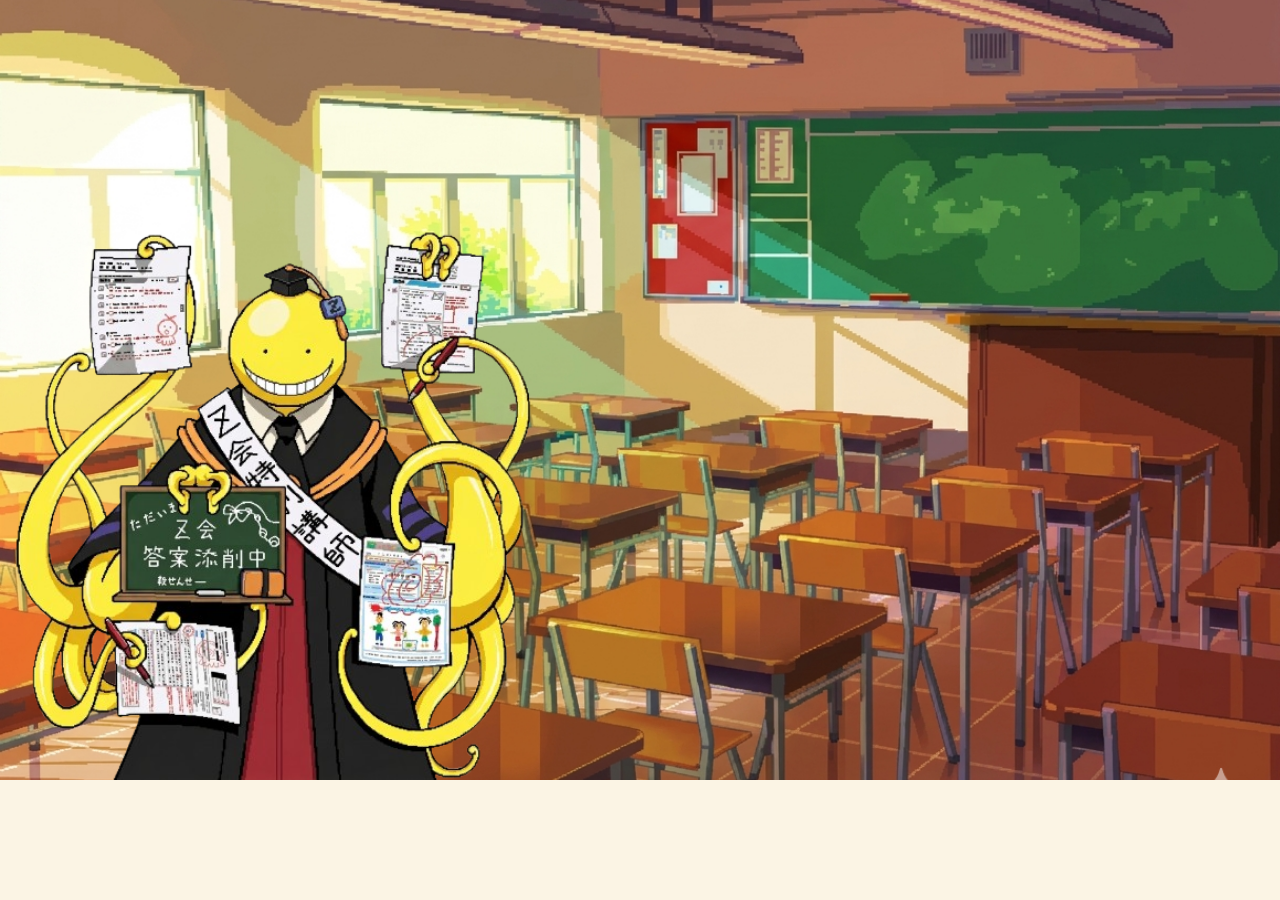
==== jogo.html @ 69ace734 "Subindo as telas + inicio do jogo pronto" ====
<!DOCTYPE html>
<html lang="en">
<head>
    <meta charset="UTF-8">
    <meta name="viewport" content="width=device-width, initial-scale=1.0">
    <title>Salvation Of the Computing World - Jogo</title>
    <link rel="stylesheet" href="jogo.css">
    <link rel="icon" href="assets/logo/meta.png">
</head>
<body>
    <div class="fundo-home">
        <img class="professor" src="assets/img/normal (2).png" alt="">

    </div>
    
</body>
</html>
---- jogo.css ----
@import url('https://fonts.googleapis.com/css2?family=Pixelify+Sans:wght@400..700&display=swap');


*{
    margin: 0;
    padding: 0;
    box-sizing: border-box;
}

body{
    background-color: #FBF4E4;
    font-family: 'Pixelify Sans';
}

.fundo-home{
    background-image: url(assets/img/fundo.png) ;
    background-size: cover;
    background-position: center;
    background-repeat: no-repeat;
    min-height: 780px;

  display: flex;
  flex-direction: column;
  align-items: center;
  justify-content: center;
  position: relative;
}

.professor{
  position: absolute;
  bottom: 0;     
  left: 0;         
    width: 550px;
}
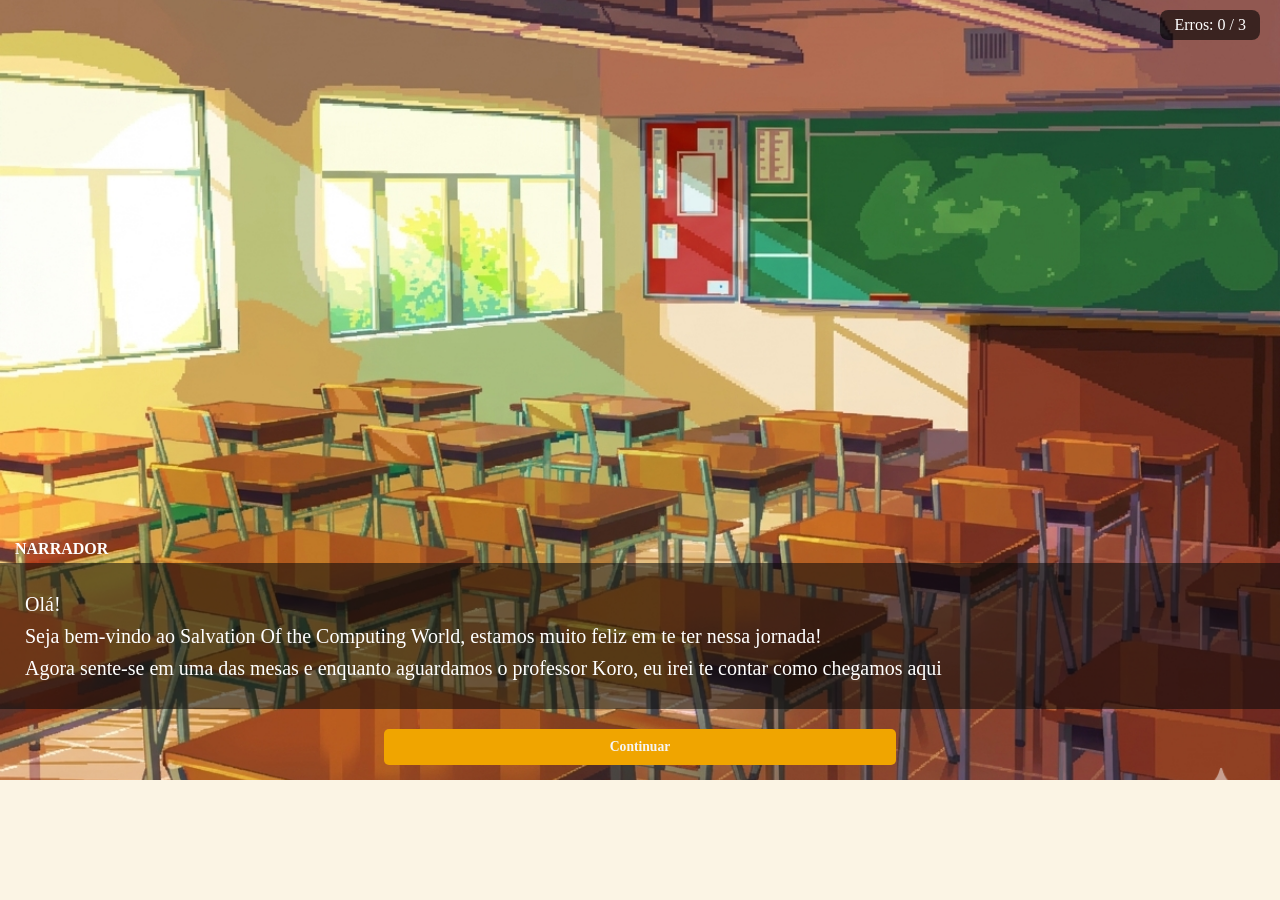
==== commit 96dc8a3e: "Jogo conclúido" ====
--- a/jogo.html
+++ b/jogo.html
@@ -1,5 +1,6 @@
 <!DOCTYPE html>
 <html lang="en">
+
 <head>
     <meta charset="UTF-8">
     <meta name="viewport" content="width=device-width, initial-scale=1.0">
@@ -7,11 +8,248 @@
     <link rel="stylesheet" href="jogo.css">
     <link rel="icon" href="assets/logo/meta.png">
 </head>
+
 <body>
-    <div class="fundo-home">
-        <img class="professor" src="assets/img/normal (2).png" alt="">
-
-    </div>
-    
+    <div class="fundo-home" id="fundo-home">
+        <div id="contador-erros" class="contador-erros"> Erros: 0 / 3</div>
+        <div class="caixaDialogo">
+            <div id="nome" class="nome">Narrador</div>
+            <div id="texto" class="texto">Olá! <br> Seja bem-vindo ao Salvation Of the Computing World, estamos muito
+                feliz em te ter nessa jornada! <br> Agora sente-se em uma das mesas e enquanto aguardamos o professor
+                Koro, eu irei te contar como chegamos aqui</div>
+
+            <div id="botoes" class="botoes">
+                <button onclick="inicio()">Continuar</button>
+            </div>
+        </div>
+
 </body>
-</html>+
+</html>
+<script>
+    let nomeJogador = ``
+    let erros = 0
+    let acertos = 0
+    let perguntaAtual = 0
+
+    let fundo = document.getElementById(`fundo-home`)
+    let contadorErros = document.getElementById(`contador-erros`)
+    let nome = document.getElementById(`nome`)
+    let texto = document.getElementById(`texto`)
+    let botoes = document.getElementById(`botoes`)
+
+
+    /*json com todas as perguntas e respostas(esperando validação do professor)**/
+
+    let perguntas = [
+        {
+            "dialogo": `certo?! Vamos para a primeira pergunta! Temos um componente essencial para executar e processar instruções. Qual seria ele?`,
+            "opcoes": [`CPU`, `GPU`, `RAM`, `HD`],
+            "correta": `CPU`,
+            "textoAcerto": `A CPU é o cérebro do computador, responsável por executar e processar todas as instruções do sistema!`
+        },
+        {
+            "dialogo": `Próxima pergunta, quando estudamos portas logicas, estudamos que o computador processa as informações de um jeito diferente, qual componente computacional é responsável por realizar operações lógicas?`,
+            "opcoes": [`CPU`, `ULA`, `RAM`, `Barramento`],
+            "correta": `ULA`,
+            "textoAcerto": `A ULA, Unidade Lógica e Aritmética, é responsável por realizar todas as operações lógicas e matemáticas dentro do computador!`
+        },
+        {
+            "dialogo": `Continuando, como todos vocês sabem, eu sou uma criatura que consigo me movimentar em Mach 20 e dentro dos computadores temos uma memória que é rápida assim como eu, você sabe qual é?`,
+            "opcoes": [`Memória RAM`, `Memória ROM`, `Registradores`, `Cache L3`],
+            "correta": `Registradores`,
+            "textoAcerto": `Os Registradores são a memória mais rápida do computador, ficam dentro da própria CPU!`
+        },
+        {
+            "dialogo": `! ! Agora vamos fazer um jogo de advinha, eu sou um componente essencial do computador, responsável por armazenar temporariamente as informações que estão sendo usadas no momento. Quanto maior eu for, mais programas e tarefas podem funcionar ao mesmo tempo sem lentidão. Quem sou eu?`,
+            "opcoes": [`SSD`, `Memória RAM`, `Memória ROM`, `Registrador`],
+            "correta": `Memória RAM`,
+            "textoAcerto": `A Memória RAM armazena temporariamente os dados em uso. Quanto mais RAM, mais programas rodando ao mesmo tempo!`
+        },
+        {
+            "dialogo": `! É um componente que guarda dados essenciais para o funcionamento do firmware mais importante para o sistema computacional, o BIOS, de qual componente eu estou falando?`,
+            "opcoes": [`Memória RAM`, `HD`, `Memória ROM`, `Flash`],
+            "correta": `Memória ROM`,
+            "textoAcerto": `A Memória ROM guarda dados permanentes como o BIOS, essenciais para iniciar o computador!`
+        },
+        {
+            "dialogo": `! O que é, o que é? Guarda informações mesmo quando o computador é desligado, pode ser apagada com luz ultravioleta e depois reprogramada. Quem sou eu?`,
+            "opcoes": [`RAM`, `ROM`, `Flash`, `EPROM`],
+            "correta": `EPROM`,
+            "textoAcerto": `A EPROM pode ser apagada com luz ultravioleta e reprogramada. É uma memória não volátil muito especial!`
+        },
+        {
+            "dialogo": `! Agora temos uma memória diferente das demais, ela é uma memória usada em pen drives e SSDs para guardar arquivos mesmo com o dispositivo desligado, de qual memória estamos falando?`,
+            "opcoes": [`RAM`, `ROM`, `Flash`, `EPROM`],
+            "correta": `Flash`,
+            "textoAcerto": `A memória Flash é usada em pen drives e SSDs. Ela guarda dados sem precisar de energia elétrica constante!`
+        },
+        {
+            "dialogo": `! Hora do desafio! Sem mim, seus arquivos, jogos e documentos desapareceriam se você desligasse o seu computador, você sabe quem eu sou?`,
+            "opcoes": [`Memória RAM`, `Memória de massa`, `Registrador`, `Cache`],
+            "correta": `Memória de massa`,
+            "textoAcerto": `A Memória de massa, como HDs e SSDs, guarda todos os seus arquivos permanentemente mesmo após desligar o computador!`
+        },
+        {
+            "dialogo": `Preste bem atenção! esse é um componente que está presente nos computadores modernos que permite a transferência de dados diretamente com a memória RAM, você sabe de que componente estou falando?`,
+            "opcoes": [`CPU`, `GPU`, `DMA`, `Cache`],
+            "correta": `DMA`,
+            "textoAcerto": `O DMA, Acesso Direto à Memória, permite transferir dados diretamente com a RAM sem passar pela CPU!`
+        },
+        {
+            "dialogo": `! O próximo componente é responsável por habilitar ou componentes eletrônicos durante o funcionamento do computador, consegue adivinhar qual é?`,
+            "opcoes": [`DMA`, `ULA`, `CS – Chip Select`, `Data Bus`],
+            "correta": `CS – Chip Select`,
+            "textoAcerto": `O Chip Select é o sinal que habilita ou desabilita componentes eletrônicos específicos durante o funcionamento do computador!`
+        },
+        {
+            "dialogo": `Correto/Errado! O componente da vez tem função é carregar endereços de memória dentro do computador, ajudando na localização de dados e instruções, consegue adivinhar?`,
+            "opcoes": [`Data Bus`, `Address Bus`, `Control Bus`, `DMA`],
+            "correta": `Address Bus`,
+            "textoAcerto": `O Address Bus é responsável por carregar os endereços de memória, indicando onde os dados estão armazenados!`
+        },
+        {
+            "dialogo": `!  Esse componente, diferente do outro, é responsável por transportar os dados entre o processador, a memória e os periféricos, conhece qual ele é?`,
+            "opcoes": [`Address Bus`, `Control Bus`, `Data Bus`, `DMA`],
+            "correta": `Data Bus`,
+            "textoAcerto": `O Data Bus transporta os dados entre processador, memória e periféricos. Diferente do Address Bus que só carrega endereços!`
+        },
+        {
+            "dialogo": `Diferente dos outros componente, esse componente possui múltiplos núcleos de processamento, permitindo executar várias tarefas ao mesmo tempo com bom desempenho, sabe de qual processador estamos falando?`,
+            "opcoes": [`i3`, `i5`, `i7`, `Dual Core`],
+            "correta": `i5`,
+            "textoAcerto": `O i5 possui múltiplos núcleos e oferece bom desempenho para multitarefa no dia a dia!`
+        },
+        {
+            "dialogo": `! Esse componente se iguala ao anterior, porém, ele é conhecido por possuir mais desempenho e velocidade que modelos intermediários da mesma geração, consegue identificar qual seria?`,
+            "opcoes": [`i3`, `i5`, `i7`, `Quad Core`],
+            "correta": `i7`,
+            "textoAcerto": `O i7 é mais poderoso que o i5, com mais velocidade e desempenho para tarefas pesadas!`
+        },
+        {
+            "dialogo": `Bom, irei facilitar essa para você, esse processador foi criado para melhorar a multitarefa, permitindo que duas unidades de processamento atuem simultaneamente, de qual processador eu estou falando?`,
+            "opcoes": [`Quad Core`, `i7`, `Single Core`, `Dual Core`],
+            "correta": `Dual Core`,
+            "textoAcerto": `O Dual Core possui dois núcleos de processamento que atuam simultaneamente, melhorando muito a multitarefa!`
+        },
+        {
+            "dialogo": `Última pergunta, esse componente aumenta a capacidade de processamento do sistema ao executar múltiplas threads de forma mais eficiente em quatro núcleos físicos, qual seria esse processador?`,
+            "opcoes": [`Dual Core`, `i5`, `Quad Core`, `i3`],
+            "correta": `Quad Core`,
+            "textoAcerto": `O Quad Core possui quatro núcleos físicos, executando múltiplas threads simultaneamente com muito mais eficiência!`
+        }
+    ]
+
+/*dialogo inicial*/
+    function inicio() {
+        fundo.style.backgroundImage = `url('assets/img/fundo.png')`
+        nome.innerHTML = `NARRADOR`
+        texto.innerHTML = `O Professor Koro é uma criatura misteriosa que destruiu 70% da Lua e ameaçou fazer o
+         mesmo com a Terra em março do ano seguinte. Apesar de seu poder aterrorizante, ele fez um acordo com o governo:
+         seria o professor da turma 3-E do Colégio Kunugigaoka, uma sala de alunos considerados fracassados, dando a eles a
+         chance de assassiná-lo antes do prazo. Nenhum governo do mundo conseguiu detê-lo, então coube aos próprios alunos a missão
+         de salvar a Terra, enquanto ele os ensinava.`
+        botoes.innerHTML = `<button onclick="proximo()">Continuar</button>`
+    }
+
+    function proximo() {
+        fundo.style.backgroundImage = `url('assets/img/fundo.png')`
+        nome.innerHTML = `NARRADOR`
+        texto.innerHTML = `Sua missão é cumprir o desafio que o professor irá propor hoje na sala
+        para que a gente consiga finalmente salvar a Terra`
+        botoes.innerHTML = `<button onclick="intro()">Confirmar</button>`
+    }
+
+    function intro() {
+        fundo.style.backgroundImage = `url('assets/img/fundo_normal.png')`
+        nome.innerHTML = `PROFESSOR KORO`
+        texto.innerHTML = `Bom, alunos, vejo que vocês escolheram um dos seus colegas para representar a sala, caro aluno, poderia me dizer seu nome?`
+        botoes.innerHTML = `<input type="text" id="ipt_nome" placeholder="Digite seu nome."> <button onclick="salvarNome()">Confirmar</button>`
+    }
+
+    /*salva o nome e logo depois carrega a pergunta*/
+    function salvarNome() {
+        nomeJogador = ipt_nome.value
+        if (nomeJogador == ``) {
+            nomeJogador = `Aluno`
+        }
+        perguntaAtual = 0
+        carregarPergunta()
+    }
+
+
+    function carregarPergunta() {
+        let p = perguntas[perguntaAtual] /*salva a pergunta atual para depoi concatenar com o nome digitado pelo usuario*/
+
+        fundo.style.backgroundImage = `url('assets/img/fundo_normal.png')`
+        nome.innerHTML = `PROFESSOR KORO`
+        texto.innerHTML = `${nomeJogador}, ` + p.dialogo
+
+        botoes.innerHTML = ``
+        for (let i = 0; i < p.opcoes.length; i++) { /*for para percorres pelo json das perguntas*/
+            botoes.innerHTML += `<button onclick="responder('${p.opcoes[i]}')">${p.opcoes[i]}</button>`
+        }
+    }
+
+
+    function responder(escolha) {
+        let p = perguntas[perguntaAtual]
+
+        if (escolha == p.correta) {
+            acertos++
+            fundo.style.backgroundImage = `url('assets/img/fundo_normal.png')`
+            nome.innerHTML = `PROFESSOR KORO`
+            texto.innerHTML = `Correto, ${nomeJogador}! ` + p.textoAcerto
+
+            perguntaAtual++
+
+            if (perguntaAtual >= perguntas.length) {
+                botoes.innerHTML = `<button onclick="cenaFimBom()">Continuar</button>`
+            } else {
+                botoes.innerHTML = `<button onclick="carregarPergunta()">Continuar</button>`
+            }
+
+        } else {
+            erros++
+            contadorErros.innerHTML = `Erros: ${erros} / 3` /*conta os erros do jogador e mostra na tela*/
+
+            if (erros >= 3) {
+                fundo.style.backgroundImage = `url('assets/img/fundo_errado.png')`
+                nome.innerHTML = `PROFESSOR KORO`
+                texto.innerHTML = `Errado! A resposta correta era ${p.correta}. Você atingiu 3 erros...`
+                botoes.innerHTML = `<button onclick="cenaFimRuim()">Continuar</button>`
+            } else {
+                fundo.style.backgroundImage = `url('assets/img/fundo_errado.png')`
+                nome.innerHTML = `PROFESSOR KORO`
+                texto.innerHTML = `Errado, ${nomeJogador}! A resposta correta era ${p.correta}.`
+
+                perguntaAtual++
+
+                if (perguntaAtual >= perguntas.length) {
+                    botoes.innerHTML = `<button onclick="cenaFimBom()">Continuar</button>`
+                } else {
+                    botoes.innerHTML = `<button onclick="carregarPergunta()">Continuar</button>`
+                }
+            }
+        }
+    }
+
+
+    function cenaFimBom() {
+        fundo.style.backgroundImage = `url('assets/img/fundo_normal.png')`
+        nome.innerHTML = `PROFESSOR KORO`
+        texto.innerHTML = `${nomeJogador}, eu subestimei os seus conhecimentos em arquitetura computacional! Irei cumprir a minha promessa e não irei mais explodir a Terra. Foi um prazer ser seu professor!`
+        botoes.innerHTML = `<p> ${acertos} acertos  |   ${erros} erros</p>` +
+            `<button onclick="location.reload()">Jogar novamente</button>`
+    }
+
+    function cenaFimRuim() {
+        fundo.style.backgroundImage = `url('assets/img/fundo_final2.png')`
+        nome.innerHTML = `PROFESSOR KORO`
+        texto.innerHTML = `Você fracassou no nosso teste, ${nomeJogador}. Segundo os termos do nosso acordo, eu deveria explodir a Terra caso errasse três questões. Foi muito bom conhecer você... eu tinha esperança de que conseguisse!`
+        botoes.innerHTML = `<p> ${acertos} acertos  |   3 erros</p>` +
+            `<button onclick="location.reload()">Tentar novamente</button>`
+    }
+
+
+</script>
--- a/jogo.css
+++ b/jogo.css
@@ -1,34 +1,101 @@
 @import url('https://fonts.googleapis.com/css2?family=Pixelify+Sans:wght@400..700&display=swap');
 
 
-*{
-    margin: 0;
-    padding: 0;
-    box-sizing: border-box;
+* {
+  margin: 0;
+  padding: 0;
+  box-sizing: border-box;
 }
 
-body{
-    background-color: #FBF4E4;
-    font-family: 'Pixelify Sans';
+body {
+  background-color: #FBF4E4;
+  font-family: 'Pixelify Sans';
 }
 
-.fundo-home{
-    background-image: url(assets/img/fundo.png) ;
-    background-size: cover;
-    background-position: center;
-    background-repeat: no-repeat;
-    min-height: 780px;
+.fundo-home {
+  background-image: url(assets/img/fundo.png);
+  background-size: cover;
+  background-position: center;
+  background-repeat: no-repeat;
+  min-height: 780px;
 
   display: flex;
   flex-direction: column;
   align-items: center;
-  justify-content: center;
+  justify-content: flex-end;
   position: relative;
+  padding-bottom: 15px;
 }
 
-.professor{
-  position: absolute;
-  bottom: 0;     
-  left: 0;         
-    width: 550px;
+.caixaDialogo {
+  position: relative;
+  z-index: 1;
+  width: 100%;
+}
+
+.nome {
+  color: #fff;
+  font-weight: bold;
+  padding: 5px 15px;
+  width: max-content;
+  text-transform: uppercase;
+}
+
+.texto {
+  background: rgba(10, 10, 10, 0.552);
+  color: #fff;
+  padding: 25px;
+  font-size: 20px;
+  min-height: 120px;
+  margin-bottom: 20px;
+  line-height: 1.6;
+}
+
+.botoes {
+  display: flex;
+  flex-direction: column;
+  gap: 5px;
+  width: 100%;
+}
+
+button {
+  background-color: #F0A500;
+  color: whitesmoke;
+  border: none;
+  border-radius: 5px;
+  font-family: 'Pixelify Sans';
+  padding: 10px 15px;
+  font-size: 0.85rem;
+  font-weight: 600;
+  cursor: pointer;
+  text-decoration: none;
+  margin-top: 0;
+  width: 40%;
+  align-self: center;
+}
+
+button:hover {
+  background: #f2c233;
+}
+
+input {
+    width: 100%;
+    padding: 10px 15px;
+    font-family: 'Pixelify Sans';
+    font-size: 1rem;
+    border: none;
+    outline: none;
+    opacity: 0.8;
+}
+
+.contador-erros {
+    position: absolute;
+    top: 10px;
+    right: 20px;
+    background: rgba(0, 0, 0, 0.6);
+    color: #fff;
+    font-size: 1rem;
+    padding: 6px 14px;
+    border-radius: 8px;
+    z-index: 2;
 }
